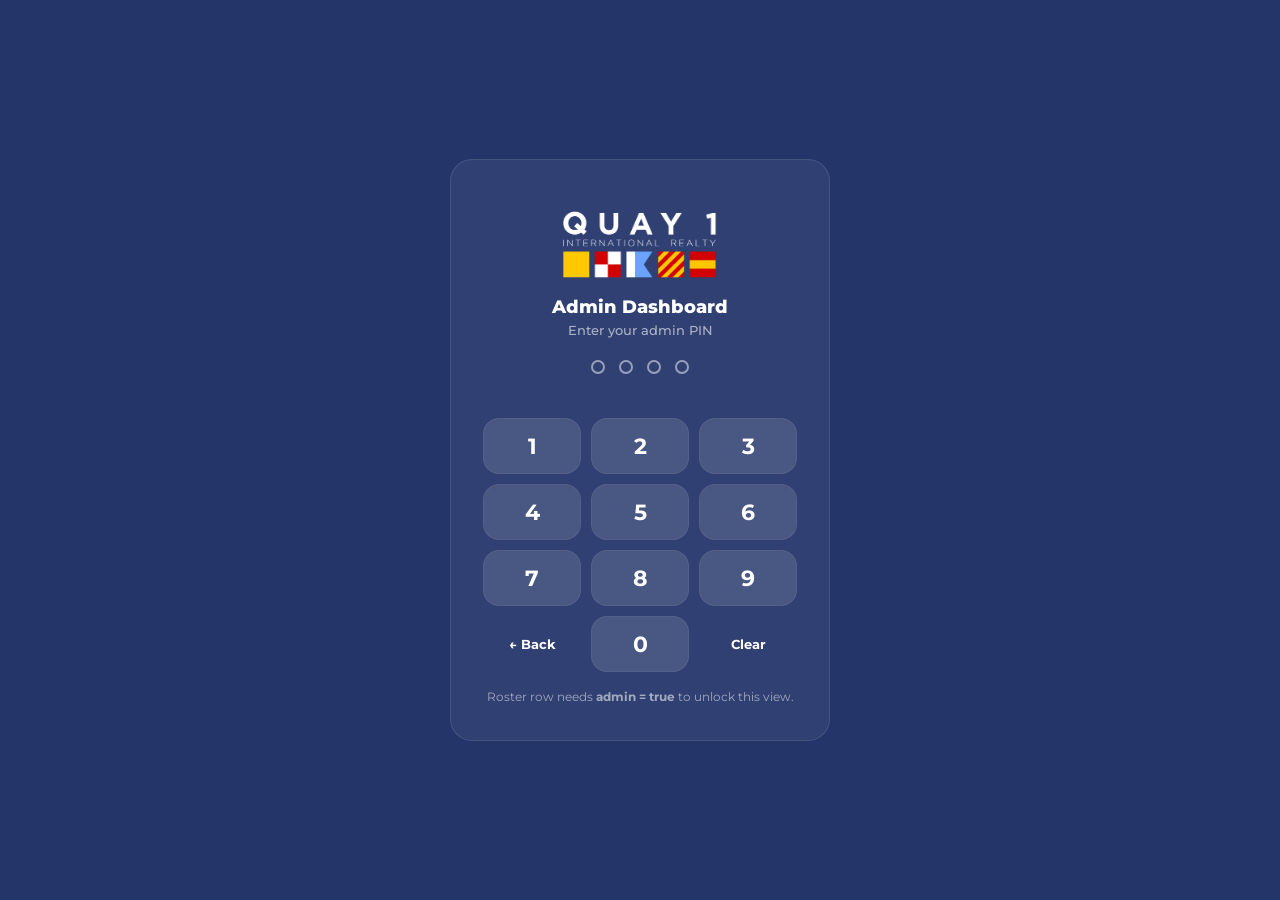
==== admin/index.html @ 3fa58317 "feat: Signal-language rebuild — per-user PWA + admin dashboard Replaces the kiosk PIN-pad with the f" ====
<!DOCTYPE html>
<html lang="en">
<head>
<meta charset="UTF-8">
<meta name="viewport" content="width=device-width, initial-scale=1">
<meta name="theme-color" content="#24356A">
<link rel="icon" href="../icons/icon-192.png" type="image/png">
<link rel="preconnect" href="https://fonts.googleapis.com">
<link rel="preconnect" href="https://fonts.gstatic.com" crossorigin>
<link href="https://fonts.googleapis.com/css2?family=Montserrat:wght@400;500;600;700;800&family=Permanent+Marker&display=swap" rel="stylesheet">
<link rel="stylesheet" href="admin.css">
<title>Quay 1 · Admin Dashboard</title>
</head>
<body>
<div id="admin">
  <div class="bootloader">Loading admin…</div>
</div>
<script src="admin.js"></script>
</body>
</html>
---- admin/admin.css ----
/* Quay 1 Admin Dashboard — Signal language */
:root {
  --blue:     #3D5BA6;
  --blue900:  #27396B;
  --side:     #24356A;
  --blueSoft: #EAF0FB;
  --yellow:   #FDC503;
  --sky:      #98C5ED;
  --skySoft:  #E7F1FB;
  --red:      #D20A03;
  --green:    #1FA463;
  --greenBg:  rgba(31,164,99,0.12);
  --amber:    #C8920A;
  --amberBg:  rgba(231,176,0,0.16);
  --offBg:    rgba(154,161,180,0.16);
  --off:      #9AA1B4;
  --ink:      #1A2540;
  --muted:    #6A7390;
  --line:     #E7E9F2;
  --paper:    #F6F7FB;
}

* { box-sizing: border-box; }
html, body {
  margin: 0; padding: 0; height: 100%; background: var(--paper);
  font-family: 'Montserrat', system-ui, Arial, sans-serif; color: var(--ink);
  -webkit-font-smoothing: antialiased;
}
button, input { font-family: inherit; color: inherit; }
button { cursor: pointer; }

.bootloader { padding: 60px; text-align: center; color: var(--muted); }

/* ── shell ─────────────────────────────────────────────────────────── */
.app {
  display: flex; height: 100vh; min-height: 100vh; background: var(--paper);
}
.sidebar {
  width: 236px; flex-shrink: 0; background: var(--side);
  display: flex; flex-direction: column; padding: 24px 16px 16px;
  color: #fff;
}
.sidebar .logo { padding: 4px 8px 22px; }
.sidebar .logo img { width: 150px; height: auto; display: block; }
.sidebar .section {
  font-size: 10.5px; font-weight: 700; color: rgba(255,255,255,0.4);
  letter-spacing: 1px; padding: 0 10px 8px;
}
.sidebar .nav-item {
  position: relative; display: flex; align-items: center; gap: 12px;
  padding: 11px 12px; border-radius: 11px; border: 0; background: transparent;
  color: rgba(255,255,255,0.62); font-weight: 600; font-size: 14px; text-align: left;
  margin-bottom: 2px;
}
.sidebar .nav-item.on {
  background: rgba(255,255,255,0.1); color: #fff; font-weight: 700;
}
.sidebar .nav-item.on::before {
  content: ''; position: absolute; left: -16px; top: 50%; transform: translateY(-50%);
  width: 4px; height: 22px; border-radius: 9px; background: var(--yellow);
}
.sidebar .me {
  margin-top: auto; display: flex; align-items: center; gap: 11px;
  padding: 12px 10px; border-top: 1px solid rgba(255,255,255,0.1);
}
.sidebar .me .who { min-width: 0; flex: 1; }
.sidebar .me .who .n {
  font-size: 13px; font-weight: 700; color: #fff;
  white-space: nowrap; overflow: hidden; text-overflow: ellipsis;
}
.sidebar .me .who .r { font-size: 11.5px; font-weight: 500; color: rgba(255,255,255,0.5); }
.sidebar .signout {
  margin-top: 8px; border: 0; background: transparent;
  color: rgba(255,255,255,0.55); font-size: 12px; font-weight: 600;
  padding: 8px 10px; text-align: left;
}
.sidebar .signout:hover { color: #fff; }

/* main pane */
.pane { flex: 1; display: flex; flex-direction: column; min-width: 0; }
.topbar {
  display: flex; align-items: center; gap: 16px; padding: 18px 28px;
  border-bottom: 1px solid var(--line); background: #fff;
}
.topbar h1 {
  font-size: 21px; font-weight: 800; color: var(--ink); letter-spacing: -0.2px; margin: 0;
}
.topbar .sub { font-size: 13px; font-weight: 500; color: var(--muted); margin-top: 2px; }
.topbar .right { margin-left: auto; display: flex; align-items: center; gap: 14px; }
.topbar .search {
  display: flex; align-items: center; gap: 8px;
  background: var(--paper); border: 1px solid var(--line); border-radius: 10px;
  padding: 9px 13px; width: 220px;
}
.topbar .search input { border: 0; background: transparent; outline: none; font-size: 13px; width: 100%; color: var(--ink); }
.topbar .clock {
  text-align: right; padding-left: 14px; border-left: 1px solid var(--line);
}
.topbar .clock .t { font-size: 13px; font-weight: 700; font-variant-numeric: tabular-nums; }
.topbar .clock .d { font-size: 11px; color: var(--muted); font-weight: 500; }

.body { flex: 1; overflow: auto; padding: 24px 28px 40px; }

/* ── primitives ────────────────────────────────────────────────────── */
.card {
  background: #fff; border-radius: 16px; border: 1px solid var(--line);
  box-shadow: 0 1px 2px rgba(39,57,107,0.04);
}
.btn {
  display: inline-flex; align-items: center; gap: 7px; white-space: nowrap;
  border-radius: 10px; padding: 10px 16px; font-weight: 700; font-size: 13.5px;
  border: 1px solid var(--line); background: #fff; color: var(--ink);
}
.btn.small { padding: 8px 12px; font-size: 12.5px; }
.btn.primary { background: var(--yellow); border-color: var(--yellow); color: var(--ink); }
.btn.blue { background: var(--blue); border-color: var(--blue); color: #fff; }
.btn.success { background: var(--green); border-color: var(--green); color: #fff; }
.btn.danger { background: #fff; color: var(--red); border-color: rgba(210,10,3,0.3); }
.btn:hover { filter: brightness(1.02); }

.av {
  flex-shrink: 0; border-radius: 999px; color: #fff;
  display: inline-flex; align-items: center; justify-content: center;
  font-weight: 700; font-family: Montserrat;
}

/* status tags */
.tag {
  display: inline-flex; align-items: center; gap: 6px;
  padding: 4px 10px; border-radius: 999px; font-size: 12px; font-weight: 700; white-space: nowrap;
}
.tag .dot { width: 7px; height: 7px; border-radius: 9px; flex-shrink: 0; }
.tag.on    { background: var(--greenBg); color: var(--green); }
.tag.on    .dot { background: var(--green); }
.tag.break { background: var(--amberBg); color: var(--amber); }
.tag.break .dot { background: var(--yellow); }
.tag.leave { background: var(--skySoft); color: var(--blue); }
.tag.leave .dot { background: var(--sky); }
.tag.off   { background: var(--offBg); color: var(--off); }
.tag.off   .dot { background: var(--off); }

.pill-st { padding: 4px 11px; border-radius: 999px; font-size: 12px; font-weight: 700; }
.pill-st.Pending  { background: var(--amberBg); color: var(--amber); }
.pill-st.Approved { background: var(--greenBg); color: var(--green); }
.pill-st.Declined { background: rgba(210,10,3,0.1); color: var(--red); }

/* ── stat cards ────────────────────────────────────────────────────── */
.stat-row { display: flex; gap: 16px; }
.stat-card { padding: 18px 20px; flex: 1; }
.stat-card .head { display: flex; align-items: center; justify-content: space-between; }
.stat-card .head .lbl { font-size: 12.5px; font-weight: 700; color: var(--muted); }
.stat-card .ic {
  width: 34px; height: 34px; border-radius: 10px;
  display: flex; align-items: center; justify-content: center;
}
.stat-card .val {
  font-size: 30px; font-weight: 800; color: var(--ink);
  margin-top: 12px; font-variant-numeric: tabular-nums;
}
.stat-card .sub { font-size: 12px; font-weight: 600; color: var(--muted); margin-top: 3px; }

/* ── dashboard layout ──────────────────────────────────────────────── */
.dash-grid {
  display: flex; gap: 18px; align-items: flex-start; margin-top: 18px;
}
.dash-grid > .left  { flex: 1.7; min-width: 0; }
.dash-grid > .right { flex: 1; min-width: 0; display: flex; flex-direction: column; gap: 18px; }

/* tables */
table { width: 100%; border-collapse: collapse; }
th {
  font-size: 11px; font-weight: 700; color: var(--muted);
  text-transform: uppercase; letter-spacing: 0.5px;
  text-align: left; padding: 12px 16px 12px;
  background: var(--paper); border-top: 1px solid var(--line); border-bottom: 1px solid var(--line);
}
th.num { text-align: right; }
th.ctr, td.ctr { text-align: center; }
th.r,   td.r { text-align: right; }
td { padding: 14px 16px; font-size: 13.5px; color: var(--ink); font-weight: 600; vertical-align: middle; border-bottom: 1px solid var(--line); }
td.muted { color: var(--muted); font-weight: 500; }
td.tnum { font-variant-numeric: tabular-nums; }
td .nm { display: flex; align-items: center; gap: 11px; }
td .nm .who .n { font-weight: 700; white-space: nowrap; }
td .nm .who .r { font-size: 11.5px; font-weight: 500; color: var(--muted); }
td .pin { display: inline-flex; align-items: center; gap: 5px; font-size: 12.5px; }
td.dim { opacity: 0.55; }

.card-head { display: flex; align-items: center; justify-content: space-between; padding: 18px 20px 14px; }
.card-head h3 { font-size: 15.5px; font-weight: 800; color: var(--ink); margin: 0; }
.card-head .live {
  display: inline-flex; align-items: center; gap: 6px;
  background: var(--greenBg); color: var(--green);
  padding: 3px 9px; border-radius: 999px; font-size: 11.5px; font-weight: 700;
}
.card-head .live .dot { width: 6px; height: 6px; border-radius: 9px; background: var(--green); }

/* approval card */
.appr-row {
  border: 1px solid var(--line); border-radius: 13px; padding: 13px 14px;
}
.appr-row + .appr-row { margin-top: 12px; }
.appr-head { display: flex; align-items: center; gap: 10px; }
.appr-head .who { flex: 1; min-width: 0; }
.appr-head .who .n { font-size: 13.5px; font-weight: 700; }
.appr-head .who .m { font-size: 11.5px; font-weight: 500; color: var(--muted); }
.appr-when { font-size: 12.5px; font-weight: 600; color: var(--ink); margin-top: 9px; }
.appr-actions { display: flex; gap: 8px; margin-top: 11px; }

/* team-hours bar chart */
.tcol { flex: 1; display: flex; flex-direction: column; align-items: center; gap: 8px; height: 100%; }
.thbox { display: flex; align-items: flex-end; gap: 12px; height: 120px; margin-top: 18px; }
.tbar { width: 100%; border-radius: 8px; background: var(--blueSoft); }
.tbar.today { background: var(--yellow); }
.tdate { font-size: 11px; font-weight: 700; color: var(--muted); }
.tdate.today { color: var(--ink); }

/* team grid */
.team-grid { display: grid; grid-template-columns: repeat(3, 1fr); gap: 16px; }
.team-card { padding: 18px 20px; }
.team-card .top { display: flex; align-items: center; gap: 12px; }
.team-card .name { font-size: 15px; font-weight: 800; white-space: nowrap; overflow: hidden; text-overflow: ellipsis; }
.team-card .role { font-size: 12.5px; font-weight: 600; color: var(--muted); }
.team-card .meta { display: flex; flex-direction: column; gap: 7px; margin-top: 14px; font-size: 12.5px; color: var(--muted); font-weight: 500; }
.team-card .meta .li { display: flex; align-items: center; gap: 8px; }

/* locations */
.loc-grid { display: grid; grid-template-columns: repeat(2, 1fr); gap: 18px; }
.loc-card { overflow: hidden; }
.loc-map {
  height: 128px; position: relative;
  background: repeating-linear-gradient(45deg, var(--blueSoft) 0 12px, #E4EAF6 12px 24px);
}
.loc-map .pin {
  position: absolute; inset: 0; display: flex; align-items: center; justify-content: center;
}
.loc-map .pin .outer {
  width: 54px; height: 54px; border-radius: 999px; background: rgba(61,91,166,0.18);
  display: flex; align-items: center; justify-content: center;
}
.loc-map .pin .inner {
  width: 30px; height: 30px; border-radius: 999px; background: var(--blue);
  display: flex; align-items: center; justify-content: center;
}
.loc-map .here {
  position: absolute; top: 12px; right: 12px;
  background: #fff; border-radius: 999px; padding: 4px 10px;
  font-size: 11.5px; font-weight: 700; color: var(--blue);
  box-shadow: 0 1px 3px rgba(0,0,0,0.1);
}
.loc-info { padding: 16px 20px; }
.loc-info .name { font-size: 15.5px; font-weight: 800; }
.loc-info .addr { font-size: 12.5px; font-weight: 500; color: var(--muted); margin-top: 4px; }
.loc-info .geo { display: flex; align-items: center; gap: 8px; margin-top: 12px; font-size: 12.5px; font-weight: 700; }

/* ── PIN gate ─────────────────────────────────────────────────────── */
.gate {
  min-height: 100vh; background: var(--side); color: #fff;
  display: flex; align-items: center; justify-content: center;
  padding: 40px;
}
.gate .box {
  width: 100%; max-width: 380px; padding: 36px 32px;
  background: rgba(255,255,255,0.06); border: 1px solid rgba(255,255,255,0.1);
  border-radius: 22px; text-align: center;
}
.gate img { width: 180px; margin: 0 auto 18px; display: block; }
.gate h2 { color: #fff; font-size: 18px; font-weight: 800; margin-bottom: 4px; }
.gate .sub { color: rgba(255,255,255,0.6); font-size: 13px; font-weight: 500; margin-bottom: 22px; }
.gate .dots { display: flex; gap: 14px; justify-content: center; margin-bottom: 18px; }
.gate .dot { width: 14px; height: 14px; border-radius: 999px; border: 2px solid rgba(255,255,255,0.5); }
.gate .dot.filled { background: var(--yellow); border-color: var(--yellow); }
.gate .err { color: #FFD1CE; font-size: 13px; font-weight: 600; min-height: 18px; margin-bottom: 8px; }
.gate .keypad { display: grid; grid-template-columns: repeat(3, 1fr); gap: 10px; }
.gate .key {
  height: 56px; border-radius: 16px; background: rgba(255,255,255,0.12);
  color: #fff; font-size: 22px; font-weight: 700;
  border: 1px solid rgba(255,255,255,0.06);
}
.gate .key:hover { background: rgba(255,255,255,0.2); }
.gate .key.alt { background: transparent; border-color: transparent; font-size: 13px; font-weight: 700; }
.gate .foot { font-size: 11.5px; color: rgba(255,255,255,0.55); margin-top: 18px; }

/* ── misc ─────────────────────────────────────────────────────────── */
.loading { padding: 40px; text-align: center; color: var(--muted); }
.empty { padding: 40px 20px; text-align: center; color: var(--muted); }
.banner {
  background: rgba(210,10,3,0.08); color: var(--red);
  border-radius: 12px; padding: 12px 14px; margin-bottom: 14px;
  font-size: 13px; font-weight: 600;
}

@media (max-width: 1100px) {
  .team-grid { grid-template-columns: repeat(2, 1fr); }
  .stat-row { flex-wrap: wrap; }
  .stat-card { min-width: 220px; }
}
@media (max-width: 820px) {
  .sidebar { width: 70px; padding: 16px 8px; }
  .sidebar .logo, .sidebar .section, .sidebar .nav-item span, .sidebar .me .who, .sidebar .signout span { display: none; }
  .sidebar .nav-item { justify-content: center; padding: 12px 8px; }
  .dash-grid { flex-direction: column; }
  .team-grid, .loc-grid { grid-template-columns: 1fr; }
  .topbar .search { display: none; }
  .body { padding: 18px; }
}
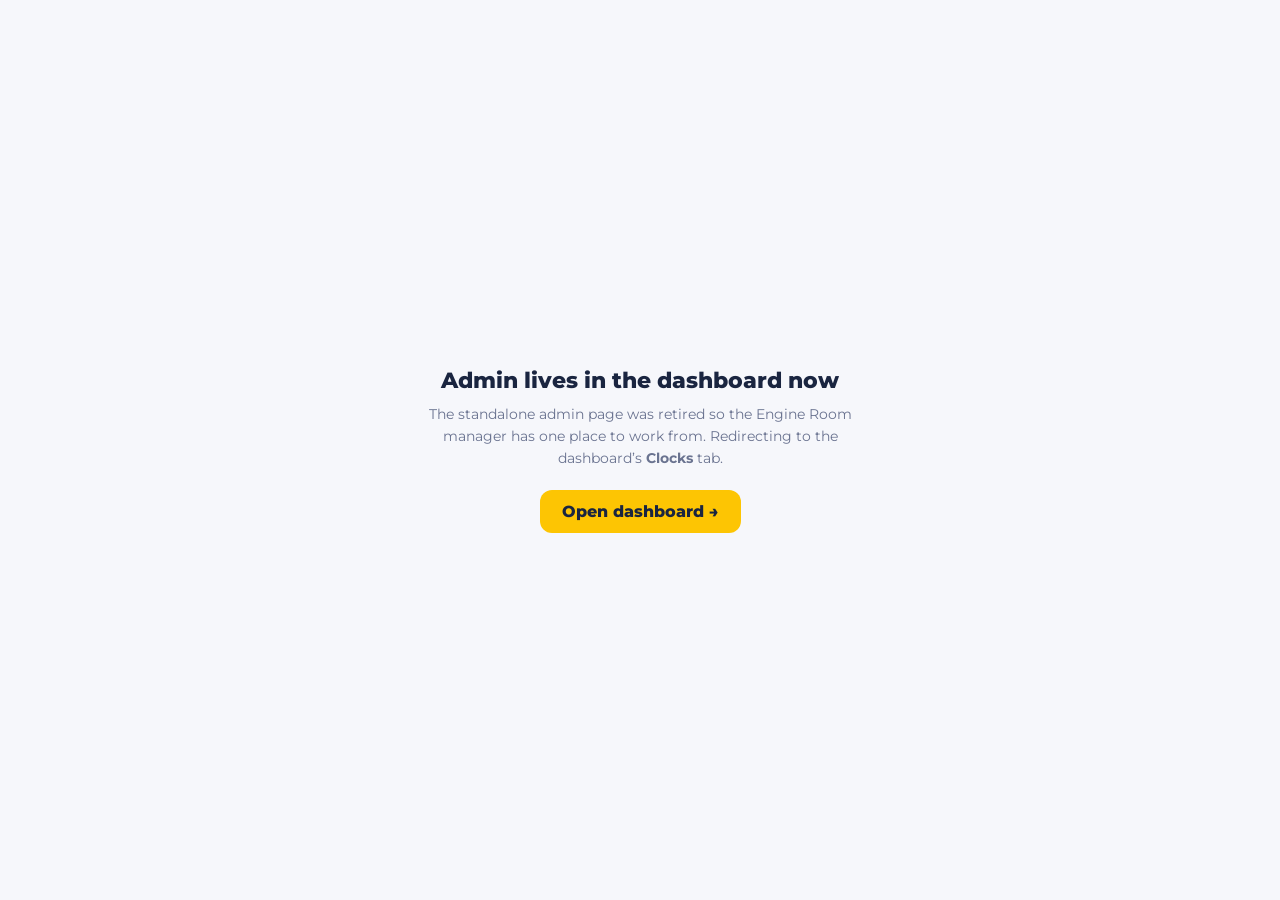
==== commit 21e82c93: "feat(admin): embed mode + postMessage auth handoff; retire standalone admin page The admin is being " ====
--- a/admin/index.html
+++ b/admin/index.html
@@ -9,7 +9,32 @@
 <link rel="preconnect" href="https://fonts.gstatic.com" crossorigin>
 <link href="https://fonts.googleapis.com/css2?family=Montserrat:wght@400;500;600;700;800&family=Permanent+Marker&display=swap" rel="stylesheet">
 <link rel="stylesheet" href="admin.css">
-<title>Quay 1 · Admin Dashboard</title>
+<title>Quay 1 · Admin</title>
+<script>
+  // Admin is no longer a standalone destination — it's embedded into
+  // quay-dashboard-v2's "Clocks" tab. Direct visits get redirected unless
+  // ?embed=1 is set (which is how the dashboard iframes this page).
+  (function () {
+    var qs = new URLSearchParams(location.search);
+    if (qs.get('embed') !== '1') {
+      window.__quayAdminRedirect = true; // tells admin.js to NOT boot
+      var DASH = 'https://twigs002.github.io/quay-dashboard-v2/#clocks';
+      document.addEventListener('DOMContentLoaded', function () {
+        document.getElementById('admin').innerHTML =
+          '<div style="min-height:100vh;display:flex;align-items:center;justify-content:center;' +
+          'padding:40px;font-family:Montserrat,Arial,sans-serif;color:#1A2540;text-align:center">' +
+          '<div style="max-width:440px"><h1 style="font-size:22px;font-weight:800;margin:0 0 10px">' +
+          'Admin lives in the dashboard now</h1>' +
+          '<p style="font-size:14px;line-height:1.55;color:#6A7390;margin:0 0 20px">' +
+          'The standalone admin page was retired so the Engine Room manager has one place ' +
+          'to work from. Redirecting to the dashboard’s <b>Clocks</b> tab.</p>' +
+          '<a href="' + DASH + '" style="display:inline-block;padding:12px 22px;border-radius:12px;' +
+          'background:#FDC503;color:#1A2540;font-weight:800;text-decoration:none">Open dashboard →</a></div></div>';
+        setTimeout(function () { location.replace(DASH); }, 1800);
+      });
+    }
+  })();
+</script>
 </head>
 <body>
 <div id="admin">
--- a/admin/admin.css
+++ b/admin/admin.css
@@ -35,6 +35,39 @@
 .app {
   display: flex; height: 100vh; min-height: 100vh; background: var(--paper);
 }
+.app.app-embed {
+  flex-direction: column; height: 100vh; min-height: 100vh;
+}
+html.embed, html.embed body { background: var(--paper); }
+
+/* embed-mode top nav (replaces sidebar) */
+.topnav {
+  display: flex; align-items: center; gap: 4px;
+  padding: 8px 16px;
+  background: var(--side); color: #fff;
+  border-bottom: 1px solid rgba(255,255,255,0.05);
+  flex-wrap: wrap;
+}
+.topnav .nav-item {
+  display: inline-flex; align-items: center; gap: 8px;
+  padding: 8px 14px; border-radius: 10px;
+  border: 0; background: transparent;
+  color: rgba(255,255,255,0.62); font-weight: 600; font-size: 13.5px;
+}
+.topnav .nav-item.on {
+  background: rgba(255,255,255,0.1); color: #fff; font-weight: 700;
+}
+.topnav-spacer { flex: 1; }
+.topnav .me-mini {
+  display: inline-flex; align-items: center; gap: 8px;
+  font-size: 12.5px; color: rgba(255,255,255,0.75); font-weight: 600;
+  padding: 0 6px;
+}
+.topnav .signout-mini {
+  background: transparent; border: 0; color: rgba(255,255,255,0.55);
+  padding: 6px 8px; border-radius: 8px;
+}
+.topnav .signout-mini:hover { background: rgba(255,255,255,0.06); color: #fff; }
 .sidebar {
   width: 236px; flex-shrink: 0; background: var(--side);
   display: flex; flex-direction: column; padding: 24px 16px 16px;
@@ -281,6 +314,80 @@
 .gate .key.alt { background: transparent; border-color: transparent; font-size: 13px; font-weight: 700; }
 .gate .foot { font-size: 11.5px; color: rgba(255,255,255,0.55); margin-top: 18px; }
 
+/* ── modal (add staff) ────────────────────────────────────────────── */
+.modal-back {
+  position: fixed; inset: 0; z-index: 80;
+  background: rgba(18,26,48,0.5); backdrop-filter: blur(2px);
+  animation: fadein .15s ease;
+}
+.modal {
+  position: fixed; z-index: 81;
+  top: 50%; left: 50%; transform: translate(-50%, -50%);
+  width: min(440px, calc(100vw - 32px));
+  max-height: calc(100vh - 60px); overflow: auto;
+  background: #fff; border-radius: 18px;
+  box-shadow: 0 20px 50px rgba(18,26,48,0.28);
+  animation: pop .18s cubic-bezier(.2,.8,.2,1);
+}
+@keyframes fadein { from { opacity: 0; } to { opacity: 1; } }
+@keyframes pop { from { opacity: 0; transform: translate(-50%,-46%) scale(.96); } to { opacity: 1; transform: translate(-50%,-50%) scale(1); } }
+.modal-head {
+  display: flex; align-items: center; justify-content: space-between;
+  padding: 18px 22px 6px;
+}
+.modal-head h3 { font-size: 17px; font-weight: 800; margin: 0; }
+.modal-close { background: transparent; padding: 6px; border-radius: 8px; border: 0; }
+.modal-close:hover { background: var(--paper); }
+.modal-body { padding: 8px 22px 0; display: flex; flex-direction: column; gap: 14px; }
+.modal-foot {
+  display: flex; gap: 10px; justify-content: flex-end;
+  padding: 18px 22px; margin-top: 8px; border-top: 1px solid var(--line);
+}
+.field { display: flex; flex-direction: column; gap: 6px; }
+.field > span { font-size: 11.5px; font-weight: 700; color: var(--muted); text-transform: uppercase; letter-spacing: 0.5px; }
+.field input, .field select {
+  border: 1px solid var(--line); border-radius: 10px;
+  padding: 11px 13px; font-size: 14px; font-family: Montserrat; color: var(--ink);
+  background: #fff; outline: none;
+}
+.field input:focus, .field select:focus { border-color: var(--blue); }
+.field .hint { font-size: 11.5px; color: var(--muted); font-weight: 500; }
+.field-row { display: flex; gap: 12px; }
+.field-row > .field { flex: 1; min-width: 0; }
+.check { display: flex; align-items: center; gap: 9px; font-size: 13px; font-weight: 600; cursor: pointer; }
+.check input { width: 18px; height: 18px; accent-color: var(--blue); }
+
+/* event editor rows */
+.ev-help {
+  font-size: 12.5px; color: var(--muted); padding-bottom: 4px;
+  border-bottom: 1px solid var(--line); margin-bottom: 4px;
+}
+.evrow {
+  display: grid; gap: 8px;
+  grid-template-columns: 78px 142px 96px 1fr auto auto;
+  align-items: center; padding: 8px 0;
+  border-bottom: 1px dashed var(--line);
+}
+.evrow.add { grid-template-columns: 78px 142px 96px 1fr auto auto; }
+.evrow:last-child { border-bottom: 0; }
+.evrow select, .evrow input {
+  border: 1px solid var(--line); border-radius: 9px;
+  padding: 8px 10px; font-size: 13px; font-family: Montserrat; color: var(--ink);
+  background: #fff; outline: none; min-width: 0;
+}
+.evrow select:focus, .evrow input:focus { border-color: var(--blue); }
+.evrow .ev-note { width: 100%; }
+.toast {
+  position: fixed; left: 50%; bottom: 28px; transform: translateX(-50%);
+  background: var(--ink); color: #fff; padding: 10px 16px; border-radius: 12px;
+  font-size: 13px; font-weight: 700; z-index: 100;
+  box-shadow: 0 10px 24px rgba(0,0,0,0.25);
+}
+@media (max-width: 720px) {
+  .evrow, .evrow.add { grid-template-columns: 1fr 1fr; grid-auto-flow: row; }
+  .evrow .ev-note { grid-column: 1 / -1; }
+}
+
 /* ── misc ─────────────────────────────────────────────────────────── */
 .loading { padding: 40px; text-align: center; color: var(--muted); }
 .empty { padding: 40px 20px; text-align: center; color: var(--muted); }
